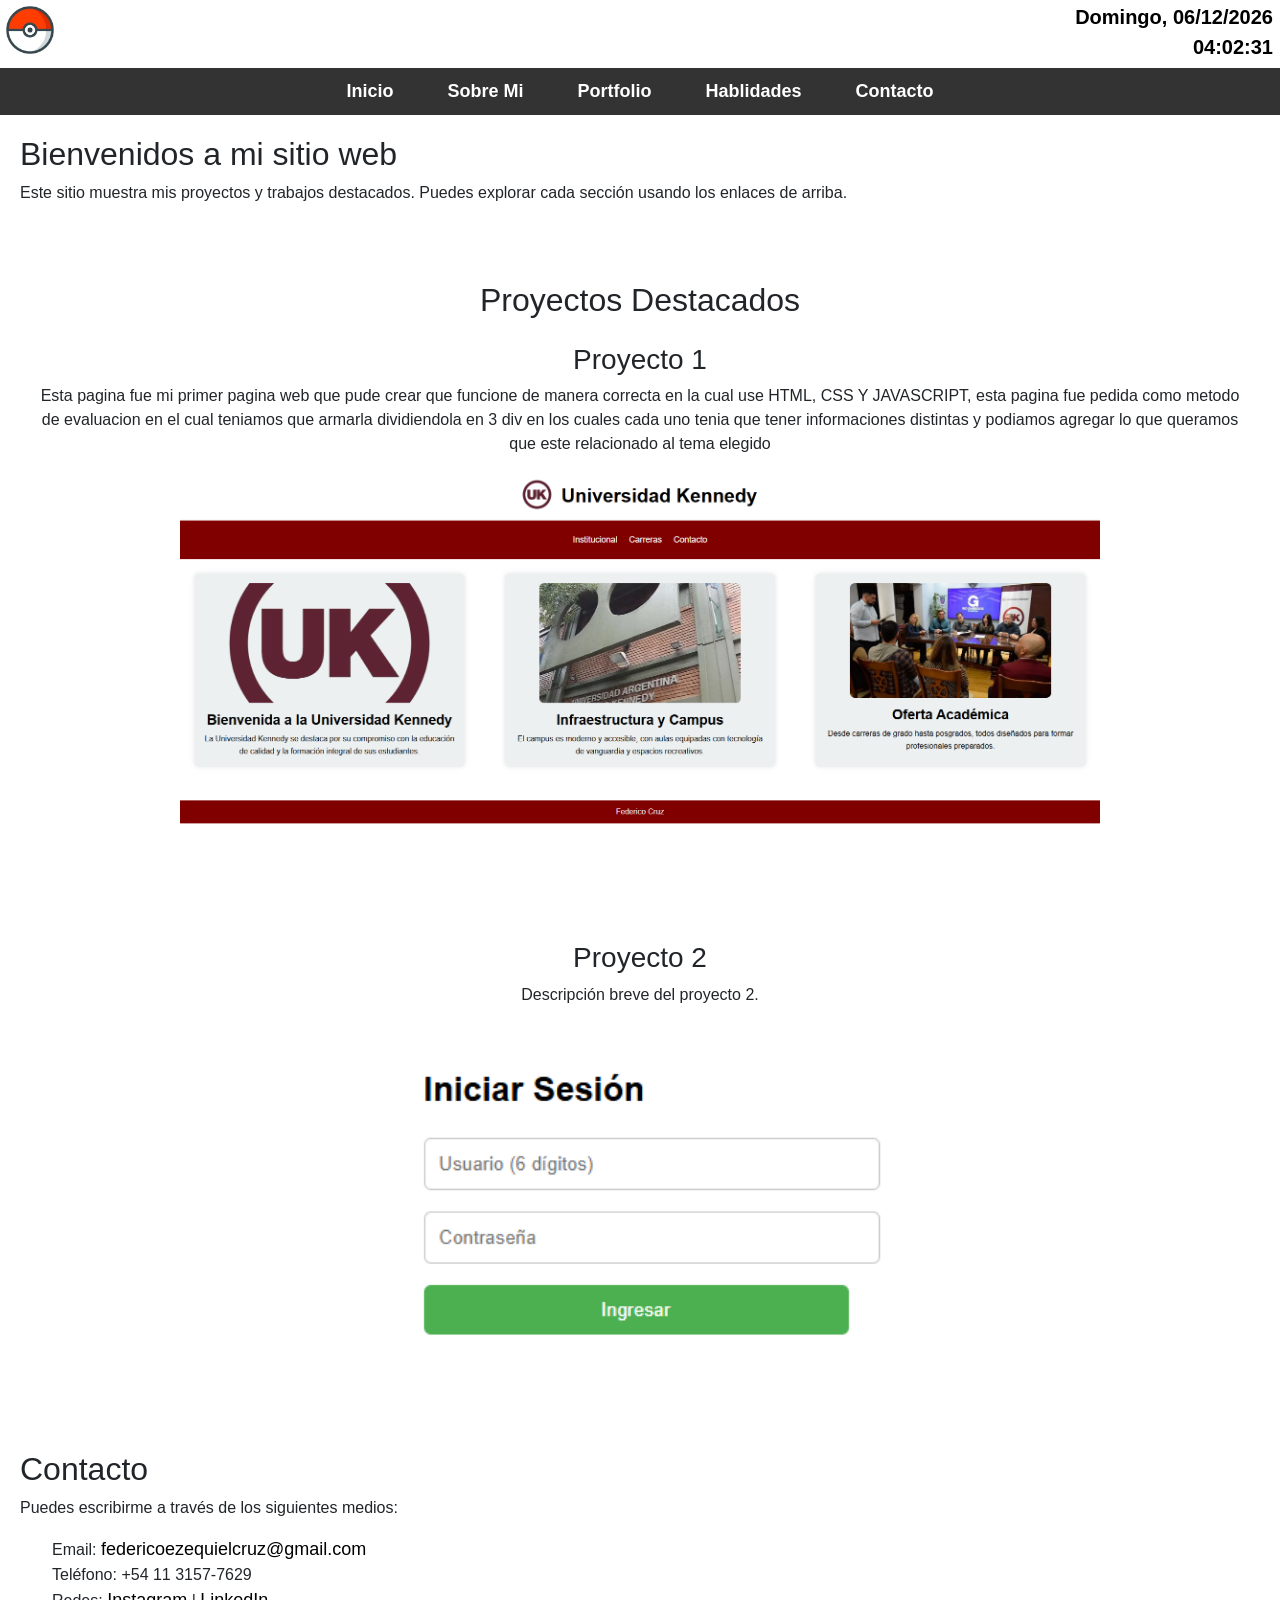
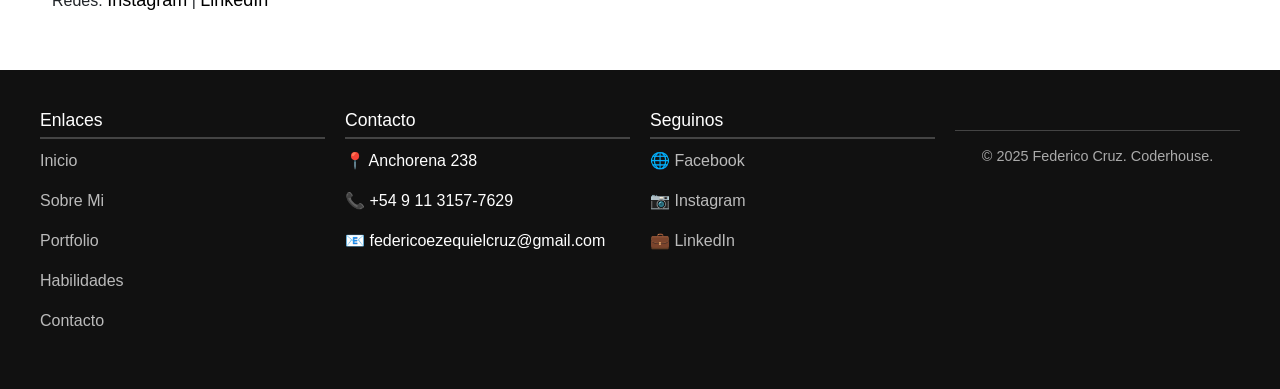
==== index.html @ db4c7845 "Update index.html" ====
<!DOCTYPE html>
<html lang="es">
    <head>
        <meta charset="UTF-8">
        <meta name="viewport" content="width=device-width, initial-scale-1.0">
        <link rel="icon" type="image/png" href="../assets/img/icono pokebola principal.webp">
        <title>Inicio</title>
        <link href="https://cdn.jsdelivr.net/npm/bootstrap@5.3.3/dist/css/bootstrap.min.css" rel="stylesheet">
        <link rel="stylesheet" href="./css/style.css">
    </head>

    <body>
        <header>
            <div class="reloj-container">
                <div id="fecha"></div>
                <div id="hora"></div>
            </div>
            <div class="header-content">
                <img src="./assets/img/icono pokebola principal.webp" alt="pokebola" class="logo-header">
                <h1></h1>
            </div>
            <nav>
                <ul>
                    <li><a href="./index.html">Inicio</a></li>
                    <li><a href="./pages/sobremi.html">Sobre Mi</a></li>
                    <li><a href="./pages/portfolio.html">Portfolio</a></li>
                    <li><a href="./pages/habilidades.html">Hablidades</a></li>
                    <li><a href="./pages/contacto.html">Contacto</a></li>
                </ul>
            </nav>
        </header>

        <main>
            <section>
                <h2>Bienvenidos a mi sitio web</h2>
                <p>Este sitio muestra mis proyectos y trabajos destacados. Puedes explorar cada sección usando los enlaces de arriba.</p>
            </section>

            <section>
                <h2 style="text-align: center;">Proyectos Destacados</h2>
                <div class="proyectos-container">   
                    <article class="proyecto">
                        <h3>Proyecto 1</h3>
                        <p style="text-align: center;">Esta pagina fue mi primer pagina web que pude crear que funcione de manera correcta en la cual use HTML, CSS Y JAVASCRIPT, esta pagina fue pedida como metodo de evaluacion en el cual teniamos que armarla dividiendola en 3 div en los cuales cada uno tenia que tener informaciones distintas y podiamos agregar lo que queramos que este relacionado al tema elegido</p>
                        <img src="/assets/img/proyectoweb1.PNG" alt="Captura del proyecto 1" width="920">
                    </article>
  
                    <article class="proyecto">
                        <h3>Proyecto 2</h3>
                        <p>Descripción breve del proyecto 2.</p>
                        <img src="/assets/img/proyectoweb2.PNG" alt="Captura del proyecto 2" width="500">
                    </article>
                </div>
            </section>

            <section>
                <h2>Contacto</h2>
                <p>Puedes escribirme a través de los siguientes medios:</p>
                <ul>
                    <li>Email: <a href="mailto:federicoezequielcruz@gmail.com">federicoezequielcruz@gmail.com</a></li>
                    <li>Teléfono: +54 11 3157-7629</li>
                    <li>Redes: <a href="#">Instagram</a> | <a href="#">LinkedIn</a></li>
                </ul>
            </section>
        </main>

        <footer class="footer">
            <div class="footer-container">
                <div class="footer-links">
                    <h4>Enlaces</h4>
                    <p><a href="/index.html">Inicio</a></p>
                    <p><a href="/pages/sobremi.html">Sobre Mi</a></p>
                    <p><a href="/pages/portfolio.html">Portfolio</a></p>
                    <p><a href="/pages/habilidades.html">Habilidades</a></p>
                    <p><a href="/pages/contacto.html">Contacto</a></p>
                </div>

                <div class="footer-contact">
                    <h4>Contacto</h4>
                    <p>📍 Anchorena 238</p>
                    <p>📞 +54 9 11 3157-7629</p>
                    <p><a href="https://mail.google.com/mail/?view=cm&fs=1&to=federicoezequielcruz@gmail.com" target="_blank"></a>📧 federicoezequielcruz@gmail.com</p>
                </div>

                <div class="footer-social">
                    <h4>Seguinos</h4>
                    <p><a href="https://facebook.com" target="_blank">🌐 Facebook</a></p>
                    <p><a href="https://instagram.com" target="_blank">📷 Instagram</a></p>
                    <p><a href="https://linkedin.com" target="_blank">💼 LinkedIn</a></p>
                </div>
            

                <div class="footer-bottom">
                    <p>© 2025 Federico Cruz. Coderhouse.</p>
                </div>
            </div>
        </footer>

        <script src="/js/section.js"></script>

    </body>

</html>
---- css/style.css ----
/* ======= TODOS LOS HTML ======= */
*{
    margin: 0;
    padding: 0;}

ul {
    list-style: none;}

li>a{
    text-decoration: none;
    color: black;
    font-size: 18px;} 

a{
    text-decoration: none;
    color: red;}  

body {
  display: flex;
  flex-direction: column;
  font-family: Arial, sans-serif;
  background-color: #ffffff;
  margin: 0;
  padding: 0;}

main {
  flex: 1;}

.footer {
  background-color: #111;
  color: #fff;
  padding: 40px 20px;
  font-family: Arial, sans-serif;}

.footer-container {
  display: grid;
  grid-template-columns: repeat(auto-fit, minmax(200px, 1fr));
  gap: 20px;
  max-width: 1200px;
  margin: auto;}

.footer h4 {
  margin-bottom: 10px;
  font-size: 1.1rem;
  border-bottom: 2px solid #444;
  padding-bottom: 5px;}

.footer a {
  color: #bbb;
  text-decoration: none;}

.footer a:hover {
  color: #fff;}

.footer-bottom {
  text-align: center;
  padding-top: 15px;
  margin-top: 20px;
  border-top: 1px solid #444;
  font-size: 0.9rem;
  color: #aaa;}

.reloj-container {
    position: fixed !important;
    top: 2px !important;
    right: 2px !important;
    text-align: right !important;
    font-family: Arial, sans-serif !important;
    color: rgb(0, 0, 0) !important;
    padding: 0px 5px !important;
    border-radius: 8px !important;
    z-index: 9999 !important;}

#hora {
  font-size: 20px;
  font-weight: bold;}

#fecha {
  font-size: 20px;
  font-weight: bold;}

.container {
  display: flex;
  justify-content: center;
  align-items: center;
  gap: 40px;
  padding: 60px 20px;
  flex-wrap: wrap;}

nav {
  background-color: #333;
  padding: 10px 0;}

nav ul {
    list-style: none;
    margin: 0;
    padding: 0;
    display: flex;
    justify-content: center;
    gap: 30px;}

nav ul li a {
  color: white;
  text-decoration: none;
  font-weight: bold;
  padding: 8px 12px;
  transition: background-color 0.3s ease;
  border-radius: 5px;}

nav ul li a:hover {
  background-color: #555;}

section {
  padding: 20px;
  margin-bottom: 20px;
  background-color: #ffffff;
  border-radius: 10px;}

article {
  margin-bottom: 15px;}

aside {
  flex: 1;
  padding: 20px;
  background-color: #e0e0e0;
  border-radius: 10px;}

.proyectos-container {
  display: flex;
  gap: 20px;
  flex-wrap: wrap; 
  justify-content: center;}

.proyecto {
  padding: 15px;
  border-radius: 10px;
  flex: 1 1 300px;
  text-align: center;}

/* ======= SOBRE MI ======= */
.biografia {
  text-align: center;}

.biografia h1 {
  font-size: 68px;
  font-weight: bold;}

.biografia h3 {
  font-size: 40px;}

.biografia p {
  font-size: 30px;}

/* ======= PORTFOLIO ======= */
.portfolio-cards {
  display: flex;
  flex-wrap: wrap;
  justify-content: center;}

.port-card {
  min-width: 200px;
  padding: 20px;
  background-color: #f0f0f0;
  text-align: center;
  border-radius: 10px;}

.label {
  font-size: 18px;
  margin-bottom: 10px;}

/* ======= TODAS LAS CARDS =======*/
.cards-container {
  display: flex;
  flex-wrap: wrap;
  gap: 20px;
  justify-content: center;
  max-width: 660px;
  margin: 0 auto;}

/* ======= HABILIDADES ======= */
.hab-card {
  flex: 1 1 30%;
  min-width: 200px;
  padding: 20px;
  background-color: #f0f0f0;
  text-align: center;
  border-radius: 10px;}

.cont-card {
  flex: 1 1 30%;
  min-width: 200px;
  padding: 20px;
  background-color: #f0f0f0;
  text-align: center;
  border-radius: 10px;}

.card:hover {
  transform: scale(1.05);
  background-color: #b8b8b8;}

.icon {
  font-size: 50px;
  margin-bottom: 15px;}

.gmail {
  color: #d44638;}

.linkedin {
  color: #0a66c2;}

.card a button {
  background-color: #007bff;
  color: white;
  border: none;
  padding: 10px 15px;
  border-radius: 6px;
  cursor: pointer;
  width: 100%;
  font-size: 16px;}

.card a button:hover {
  background-color: #0056b3;}

a {
  text-decoration: none;}

.logo-img {
  width: 50px;
  height: auto;}

.logo-header {
  width: 60px;
  height: auto;}

/* ======= HABILIDADES ======= */
.skill {
    background-color: #f2f2f2;
    border-radius: 20px;
    overflow: hidden;
    height: 20px;
    margin-top: 8px;}

.skill-bar {
    height: 100%;
    color: rgb(255, 255, 255);
    text-align: right;
    padding-right: 5px;
    font-size: 12px;
    line-height: 20px;}

.skill-bar.html {
    background-color: #e44d26;
    width: 90%;}

.skill-bar.css {
    background-color: #264de4;
    width: 85%;}

.skill-bar.js {
    background-color: #f0db4f;
    width: 70%;}

.skill-bar.git {
    background-color: #000000;
    width: 80%;}

.skill-bar.bootstrap {
    background-color: #7952b3;
    width: 75%;}

.skill-bar.cpp {
    background-color: #1e7fff;
    width: 95%;}

.contactos {
  display: flex;
  justify-content: center;
  align-items: center;
  gap: 20px;
  flex-wrap: wrap;}

.contactos a {
  display: flex;
  flex-direction: column;
  align-items: center;
  justify-content: center;
  width: 80px;
  height: 80px;
  border-radius: 10px;
  text-decoration: none;
  transition: transform 0.3s, background-color 0.3s;
  padding: 10px;}

.contactos a img {
  width: 32px;
  height: 32px;
  margin-bottom: 5px;}

.contactos a:hover {
  transform: scale(1.1);
  background-color: #0d6efd;}

@media (max-width:768px){
nav ul {
  list-style: none;
  display: flex;
  justify-content: center;
  gap: 15px;}}

@media (max-width: 480px) {
    body {
        font-size: 14px;}
    .container {
        padding: 20px 10px;}}
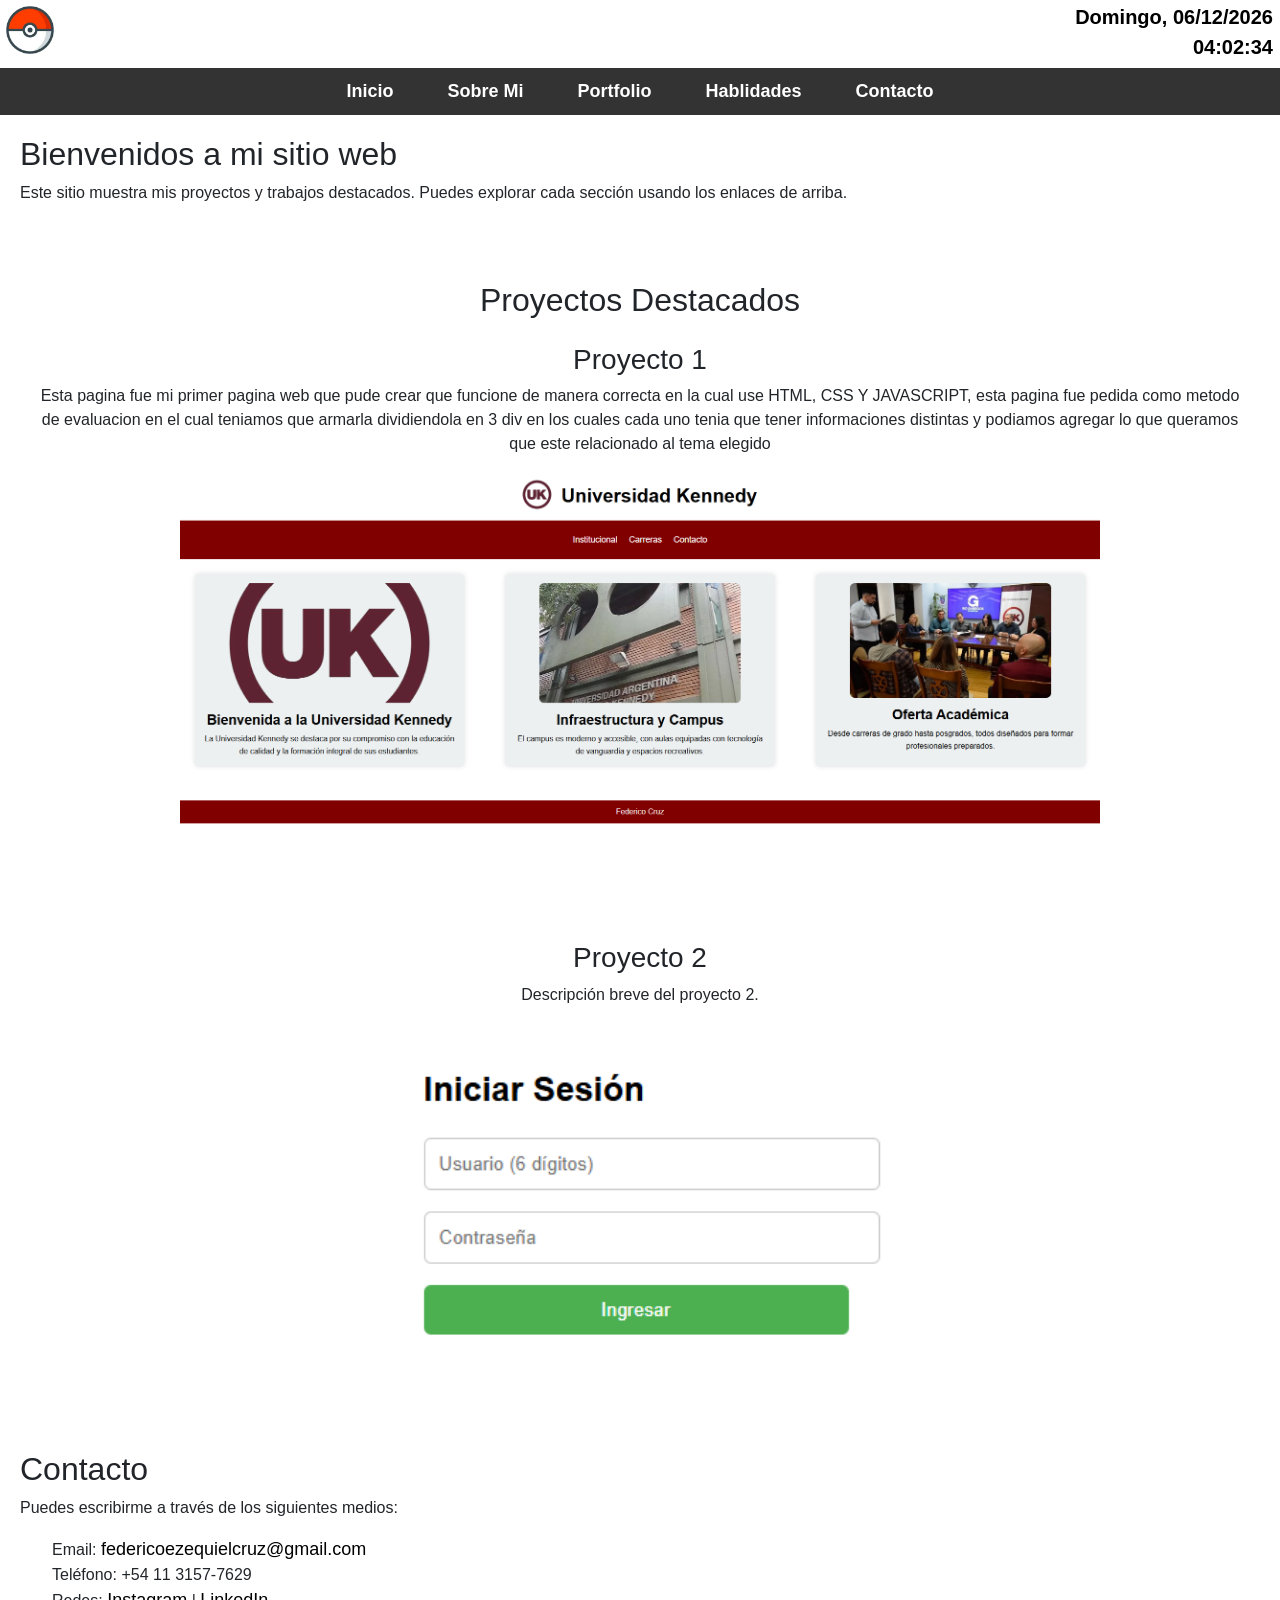
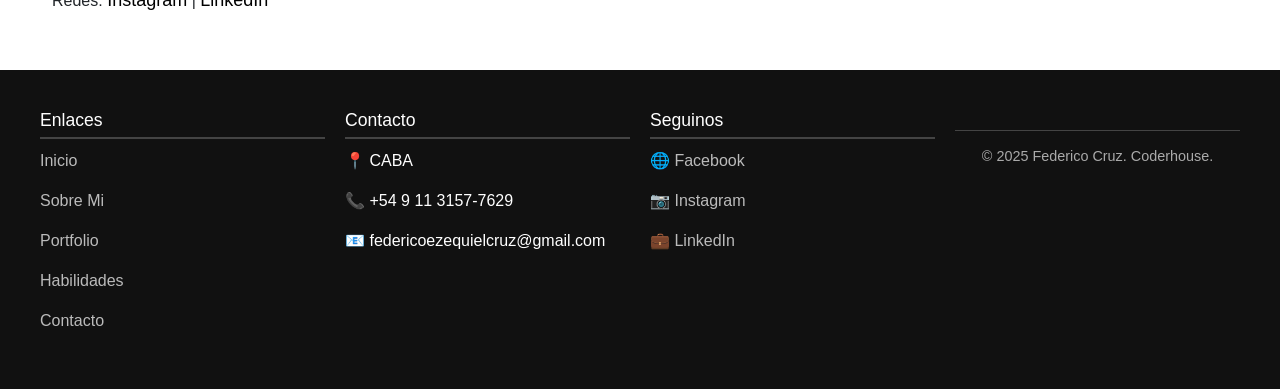
==== commit 2d76a699: "Update index.html" ====
--- a/index.html
+++ b/index.html
@@ -16,7 +16,7 @@
                 <div id="hora"></div>
             </div>
             <div class="header-content">
-                <img src="./assets/img/icono pokebola principal.webp" alt="pokebola" class="logo-header">
+                <img src="../assets/img/icono pokebola principal.webp" alt="pokebola" class="logo-header">
                 <h1></h1>
             </div>
             <nav>
@@ -77,7 +77,7 @@
 
                 <div class="footer-contact">
                     <h4>Contacto</h4>
-                    <p>📍 Anchorena 238</p>
+                    <p>📍 CABA</p>
                     <p>📞 +54 9 11 3157-7629</p>
                     <p><a href="https://mail.google.com/mail/?view=cm&fs=1&to=federicoezequielcruz@gmail.com" target="_blank"></a>📧 federicoezequielcruz@gmail.com</p>
                 </div>
@@ -101,3 +101,4 @@
     </body>
 
 </html>
+
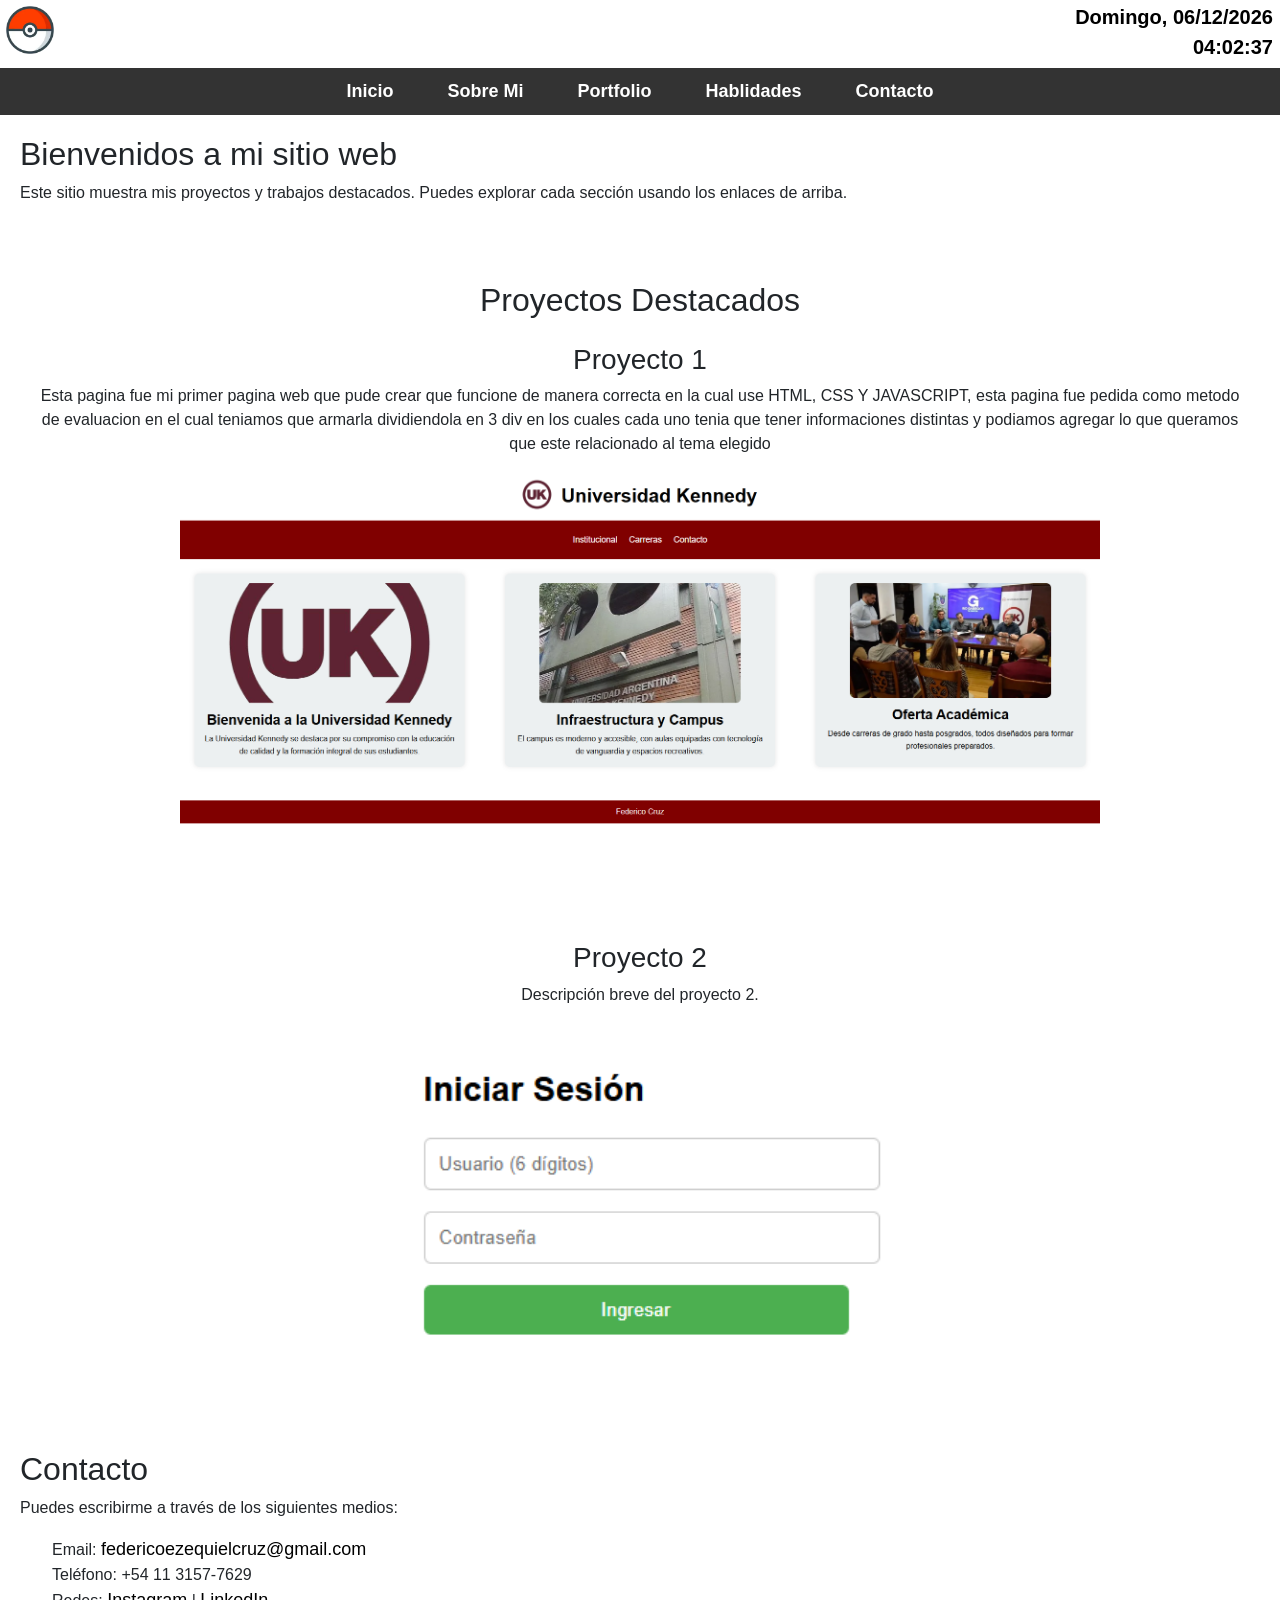
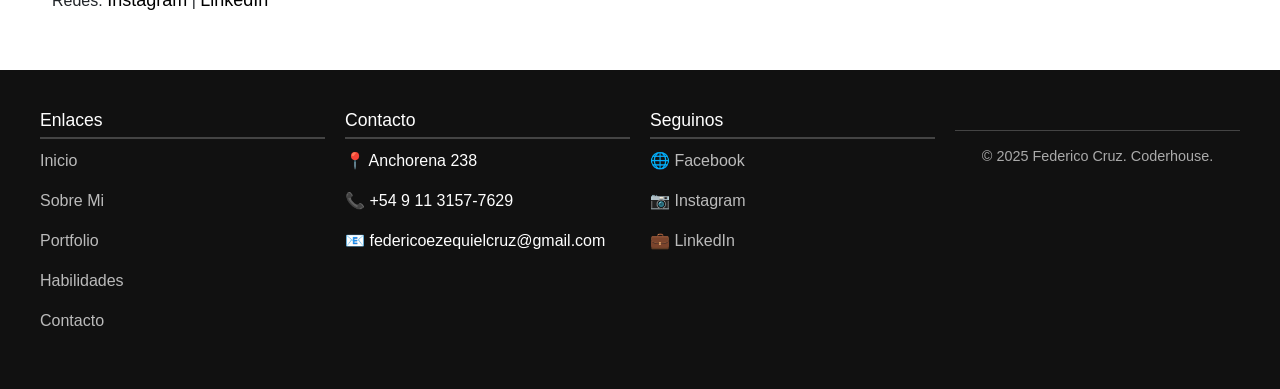
==== commit ca61e287: "Add files via upload" ====
--- a/index.html
+++ b/index.html
@@ -3,7 +3,7 @@
     <head>
         <meta charset="UTF-8">
         <meta name="viewport" content="width=device-width, initial-scale-1.0">
-        <link rel="icon" type="image/png" href="../assets/img/icono pokebola principal.webp">
+        <link rel="icon" type="image/png" href="./assets/img/icono pokebola principal.webp">
         <title>Inicio</title>
         <link href="https://cdn.jsdelivr.net/npm/bootstrap@5.3.3/dist/css/bootstrap.min.css" rel="stylesheet">
         <link rel="stylesheet" href="./css/style.css">
@@ -16,7 +16,7 @@
                 <div id="hora"></div>
             </div>
             <div class="header-content">
-                <img src="../assets/img/icono pokebola principal.webp" alt="pokebola" class="logo-header">
+                <img src="./assets/img/icono pokebola principal.webp" alt="pokebola" class="logo-header">
                 <h1></h1>
             </div>
             <nav>
@@ -42,13 +42,13 @@
                     <article class="proyecto">
                         <h3>Proyecto 1</h3>
                         <p style="text-align: center;">Esta pagina fue mi primer pagina web que pude crear que funcione de manera correcta en la cual use HTML, CSS Y JAVASCRIPT, esta pagina fue pedida como metodo de evaluacion en el cual teniamos que armarla dividiendola en 3 div en los cuales cada uno tenia que tener informaciones distintas y podiamos agregar lo que queramos que este relacionado al tema elegido</p>
-                        <img src="/assets/img/proyectoweb1.PNG" alt="Captura del proyecto 1" width="920">
+                        <img src="./assets/img/proyectoweb1.PNG" alt="Captura del proyecto 1" width="920">
                     </article>
   
                     <article class="proyecto">
                         <h3>Proyecto 2</h3>
                         <p>Descripción breve del proyecto 2.</p>
-                        <img src="/assets/img/proyectoweb2.PNG" alt="Captura del proyecto 2" width="500">
+                        <img src="./assets/img/proyectoweb2.PNG" alt="Captura del proyecto 2" width="500">
                     </article>
                 </div>
             </section>
@@ -77,7 +77,7 @@
 
                 <div class="footer-contact">
                     <h4>Contacto</h4>
-                    <p>📍 CABA</p>
+                    <p>📍 Anchorena 238</p>
                     <p>📞 +54 9 11 3157-7629</p>
                     <p><a href="https://mail.google.com/mail/?view=cm&fs=1&to=federicoezequielcruz@gmail.com" target="_blank"></a>📧 federicoezequielcruz@gmail.com</p>
                 </div>
@@ -99,6 +99,4 @@
         <script src="/js/section.js"></script>
 
     </body>
-
-</html>
-
+</html>
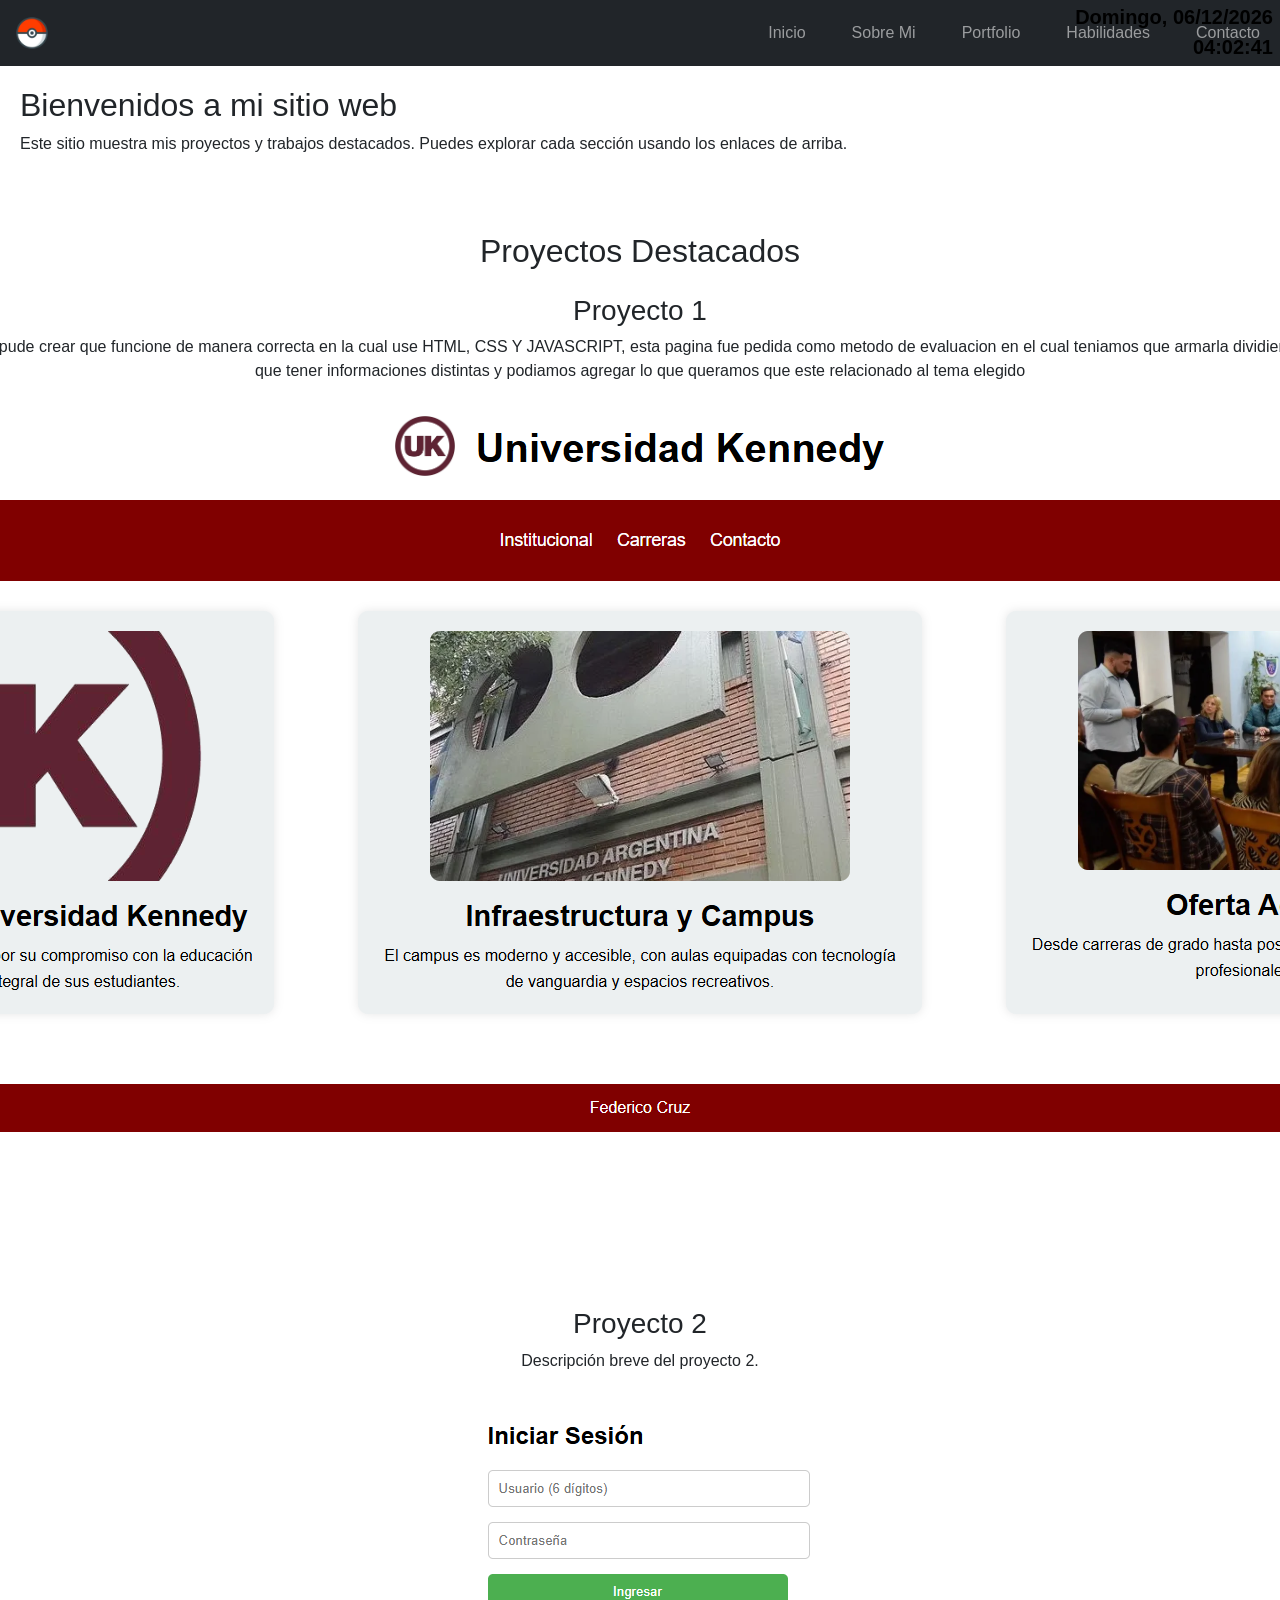
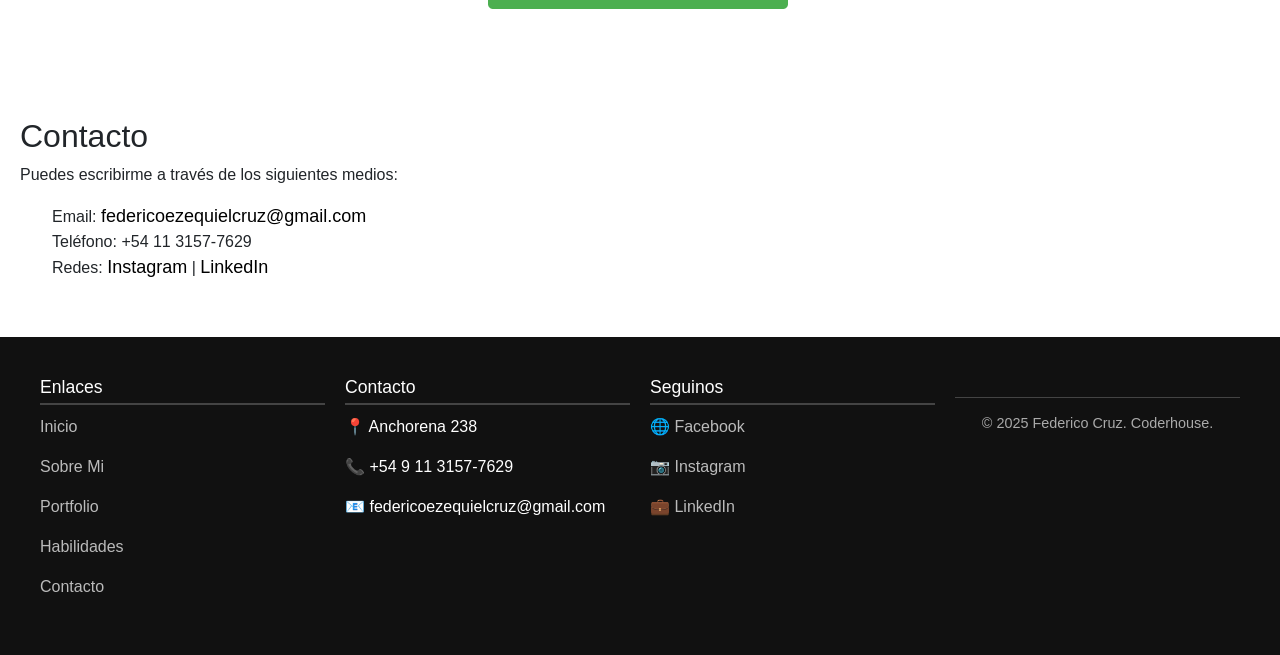
==== commit da22e4e7: "Add files via upload" ====
--- a/index.html
+++ b/index.html
@@ -2,7 +2,7 @@
 <html lang="es">
     <head>
         <meta charset="UTF-8">
-        <meta name="viewport" content="width=device-width, initial-scale-1.0">
+        <meta name="viewport" content="width=device-width, initial-scale=1.0">
         <link rel="icon" type="image/png" href="./assets/img/icono pokebola principal.webp">
         <title>Inicio</title>
         <link href="https://cdn.jsdelivr.net/npm/bootstrap@5.3.3/dist/css/bootstrap.min.css" rel="stylesheet">
@@ -15,21 +15,32 @@
                 <div id="fecha"></div>
                 <div id="hora"></div>
             </div>
-            <div class="header-content">
-                <img src="./assets/img/icono pokebola principal.webp" alt="pokebola" class="logo-header">
-                <h1></h1>
-            </div>
-            <nav>
-                <ul>
-                    <li><a href="./index.html">Inicio</a></li>
-                    <li><a href="./pages/sobremi.html">Sobre Mi</a></li>
-                    <li><a href="./pages/portfolio.html">Portfolio</a></li>
-                    <li><a href="./pages/habilidades.html">Hablidades</a></li>
-                    <li><a href="./pages/contacto.html">Contacto</a></li>
-                </ul>
-            </nav>
         </header>
 
+        <nav class="navbar navbar-expand-lg navbar-dark bg-dark">
+            <div class="container-fluid">
+                <a class="navbar-brand" href="./index.html">
+                    <img src="./assets/img/icono pokebola principal.webp" alt="pokebola" width="40">
+                </a>
+
+                <button class="navbar-toggler" type="button" data-bs-toggle="collapse" 
+                    data-bs-target="#navbarNav" aria-controls="navbarNav" 
+                    aria-expanded="false" aria-label="Toggle navigation">
+                    <span class="navbar-toggler-icon"></span>
+                </button>
+
+                <div class="collapse navbar-collapse" id="navbarNav">
+                    <ul class="navbar-nav ms-auto">
+                        <li class="nav-item"><a class="nav-link" href="./index.html">Inicio</a></li>
+                        <li class="nav-item"><a class="nav-link" href="./pages/sobremi.html">Sobre Mi</a></li>
+                        <li class="nav-item"><a class="nav-link" href="./pages/portfolio.html">Portfolio</a></li>
+                        <li class="nav-item"><a class="nav-link" href="./pages/habilidades.html">Habilidades</a></li>
+                        <li class="nav-item"><a class="nav-link" href="./pages/contacto.html">Contacto</a></li>
+                    </ul>
+                </div>
+            </div>
+        </nav>
+        
         <main>
             <section>
                 <h2>Bienvenidos a mi sitio web</h2>
@@ -42,13 +53,13 @@
                     <article class="proyecto">
                         <h3>Proyecto 1</h3>
                         <p style="text-align: center;">Esta pagina fue mi primer pagina web que pude crear que funcione de manera correcta en la cual use HTML, CSS Y JAVASCRIPT, esta pagina fue pedida como metodo de evaluacion en el cual teniamos que armarla dividiendola en 3 div en los cuales cada uno tenia que tener informaciones distintas y podiamos agregar lo que queramos que este relacionado al tema elegido</p>
-                        <img src="./assets/img/proyectoweb1.PNG" alt="Captura del proyecto 1" width="920">
+                        <img src="./assets/img/proyectoweb1.PNG" alt="Captura del proyecto 1">
                     </article>
   
                     <article class="proyecto">
                         <h3>Proyecto 2</h3>
                         <p>Descripción breve del proyecto 2.</p>
-                        <img src="./assets/img/proyectoweb2.PNG" alt="Captura del proyecto 2" width="500">
+                        <img src="./assets/img/proyectoweb2.PNG" alt="Captura del proyecto 2">
                     </article>
                 </div>
             </section>
@@ -68,11 +79,11 @@
             <div class="footer-container">
                 <div class="footer-links">
                     <h4>Enlaces</h4>
-                    <p><a href="/index.html">Inicio</a></p>
-                    <p><a href="/pages/sobremi.html">Sobre Mi</a></p>
-                    <p><a href="/pages/portfolio.html">Portfolio</a></p>
-                    <p><a href="/pages/habilidades.html">Habilidades</a></p>
-                    <p><a href="/pages/contacto.html">Contacto</a></p>
+                    <p><a href="./index.html">Inicio</a></p>
+                    <p><a href="./pages/sobremi.html">Sobre Mi</a></p>
+                    <p><a href="./pages/portfolio.html">Portfolio</a></p>
+                    <p><a href="./pages/habilidades.html">Habilidades</a></p>
+                    <p><a href="./pages/contacto.html">Contacto</a></p>
                 </div>
 
                 <div class="footer-contact">
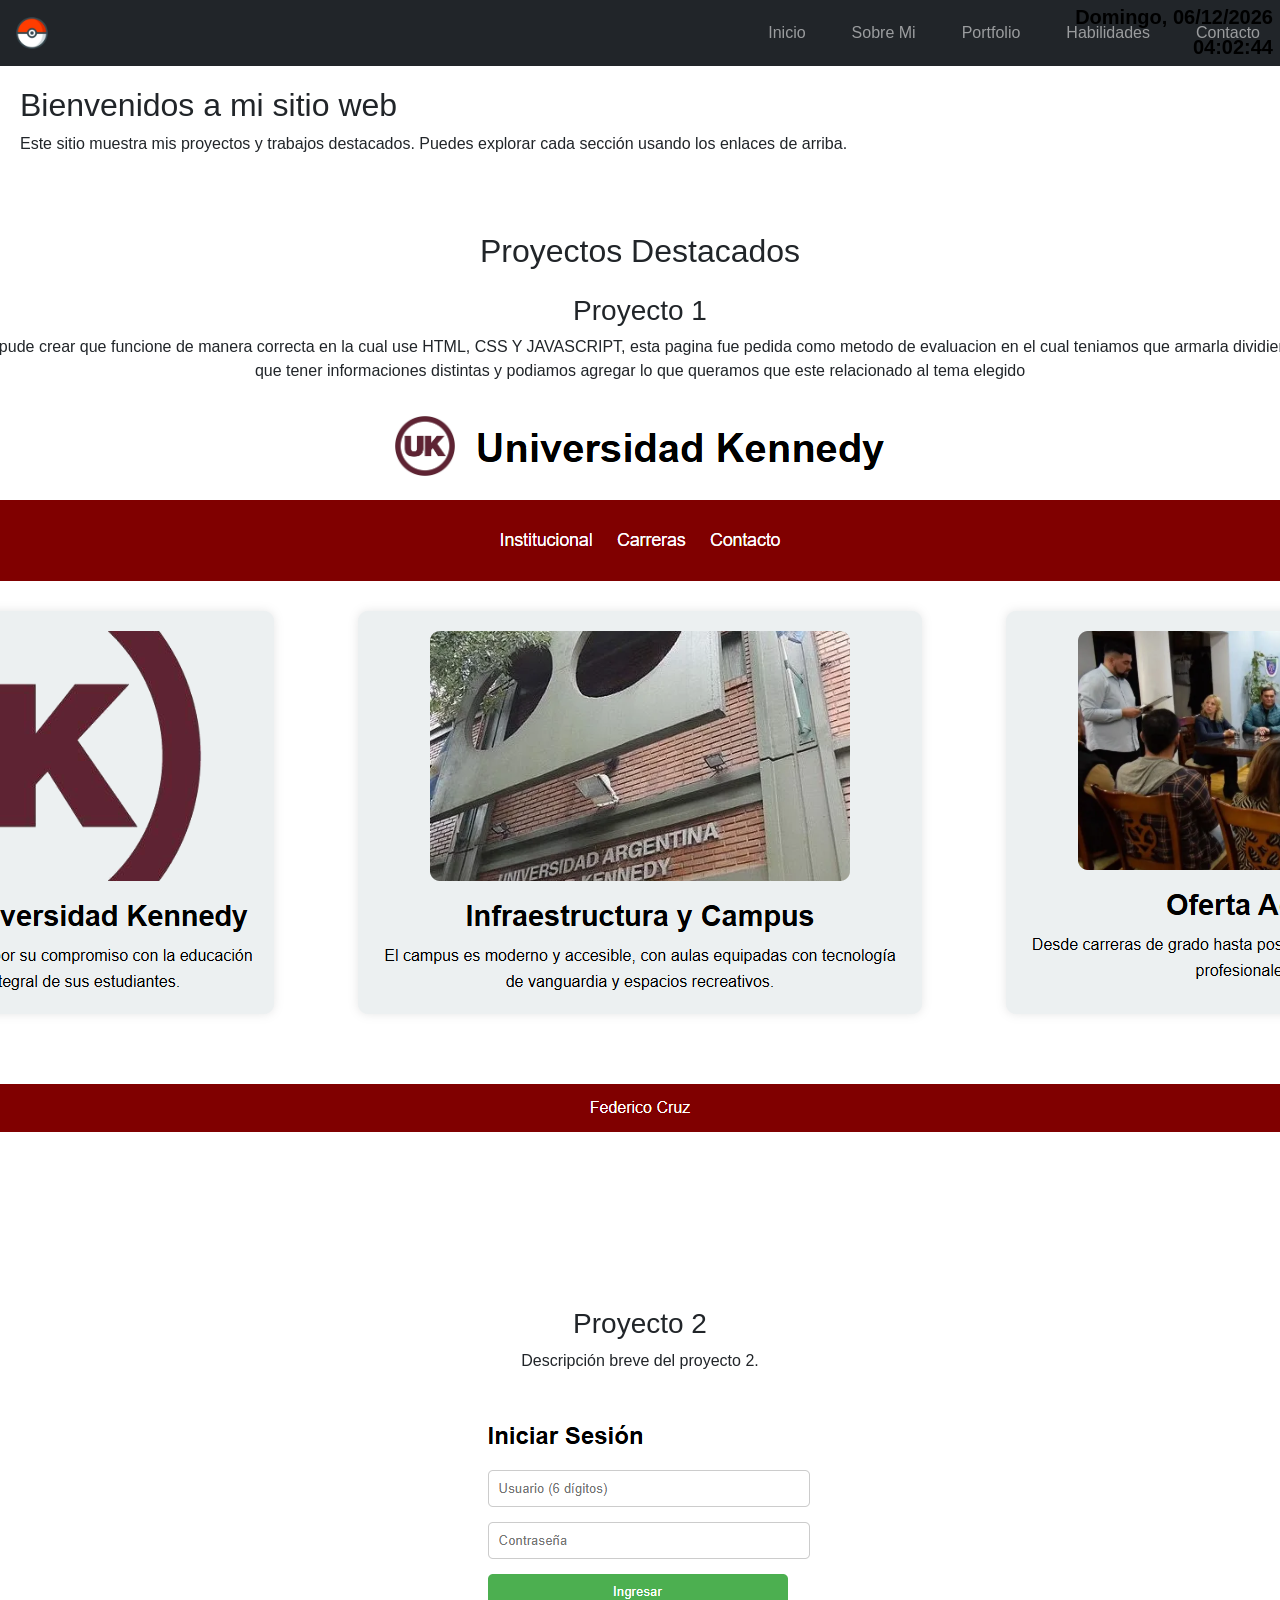
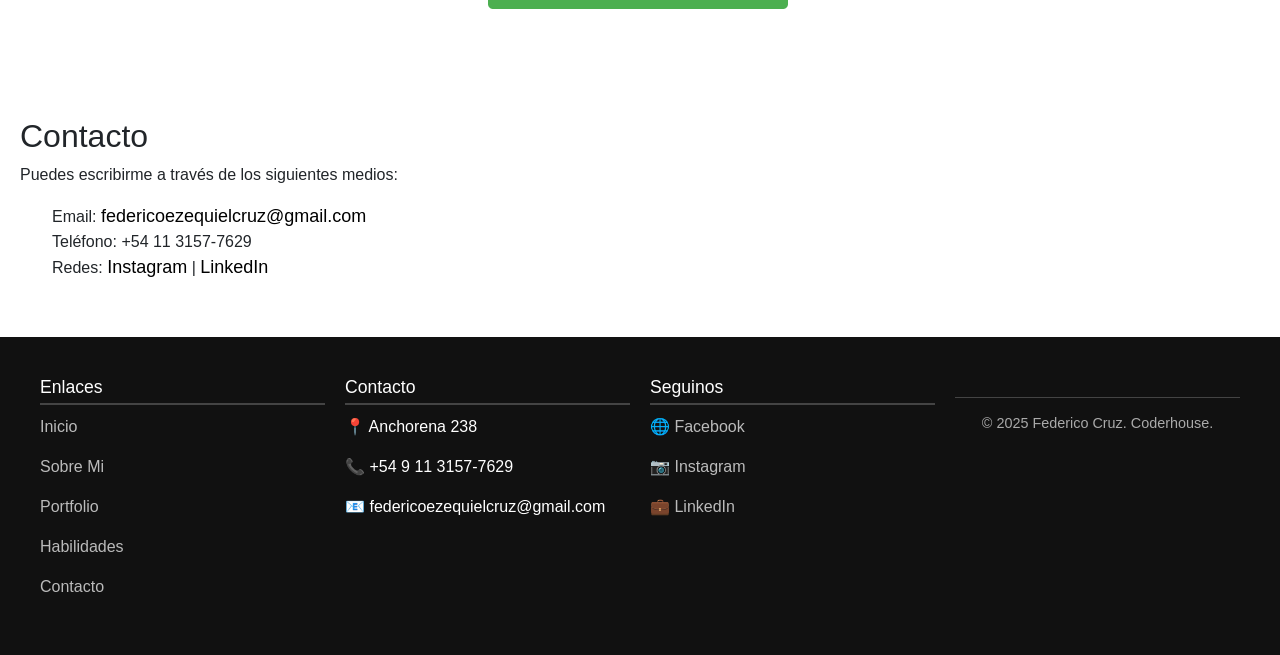
==== commit 25fd355b: "Add files via upload" ====
--- a/index.html
+++ b/index.html
@@ -40,7 +40,7 @@
                 </div>
             </div>
         </nav>
-        
+
         <main>
             <section>
                 <h2>Bienvenidos a mi sitio web</h2>
@@ -107,7 +107,8 @@
             </div>
         </footer>
 
-        <script src="/js/section.js"></script>
+        <script src="./js/section.js"></script>
+        <script src="https://cdn.jsdelivr.net/npm/bootstrap@5.3.3/dist/js/bootstrap.bundle.min.js"></script>
 
     </body>
 </html>
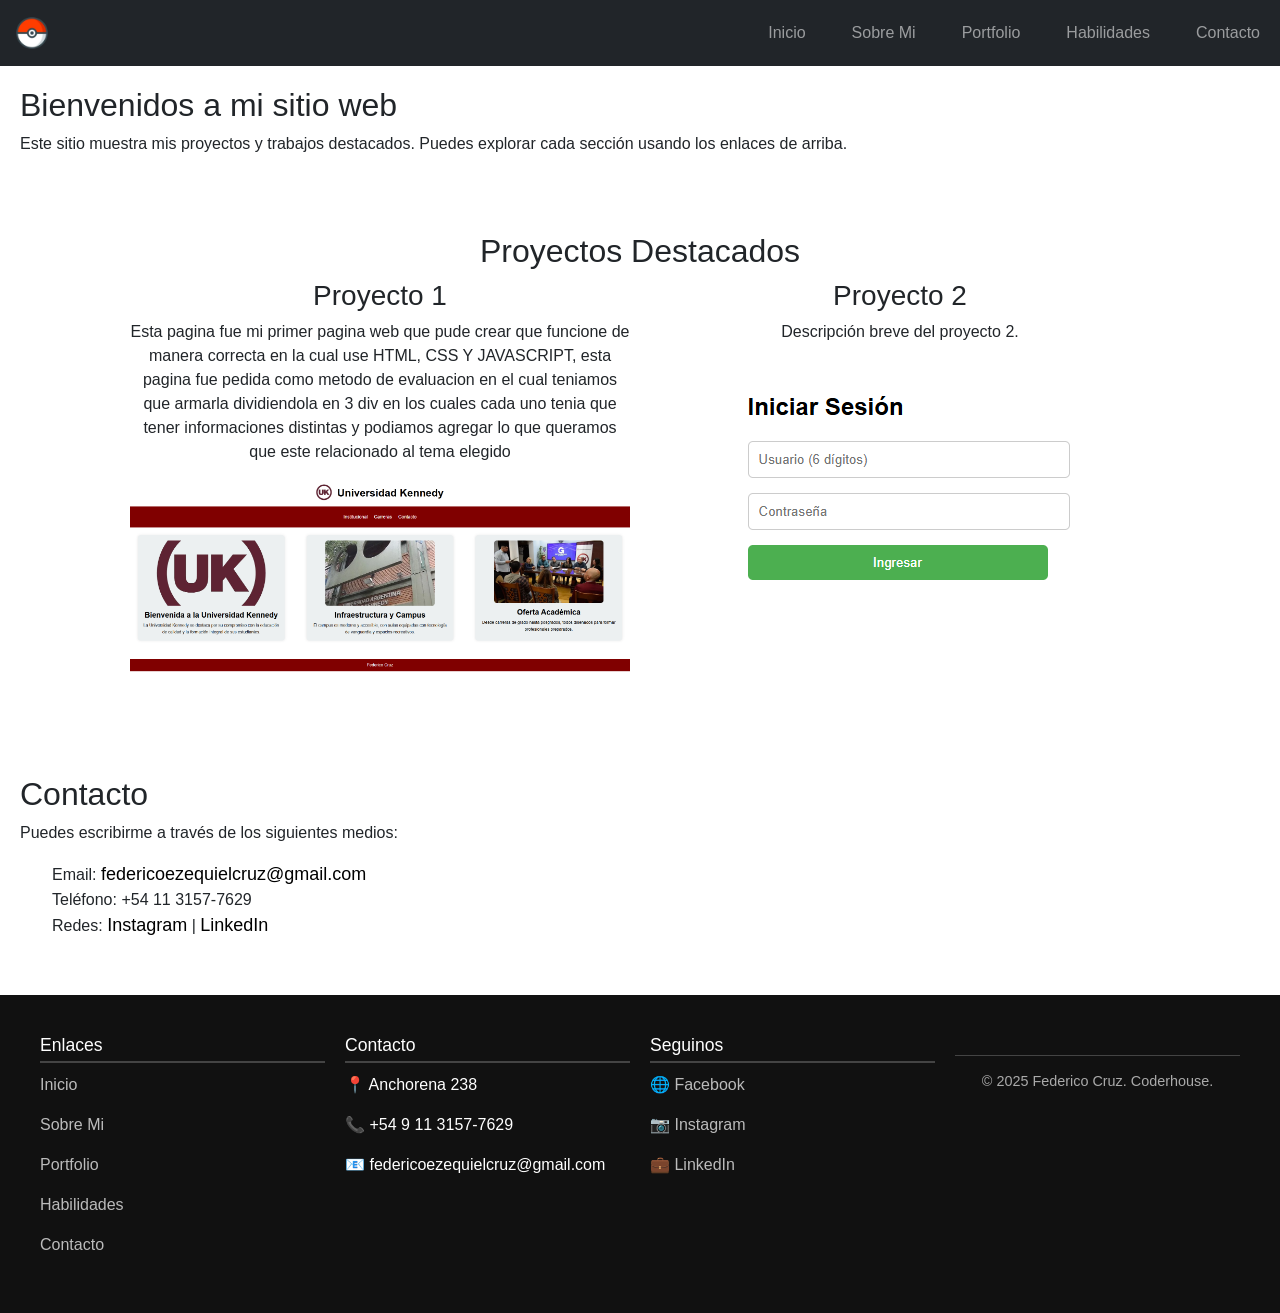
==== commit 348d3f03: "Add files via upload" ====
--- a/index.html
+++ b/index.html
@@ -11,10 +11,7 @@
 
     <body>
         <header>
-            <div class="reloj-container">
-                <div id="fecha"></div>
-                <div id="hora"></div>
-            </div>
+            
         </header>
 
         <nav class="navbar navbar-expand-lg navbar-dark bg-dark">
--- a/css/style.css
+++ b/css/style.css
@@ -132,10 +132,16 @@
   justify-content: center;}
 
 .proyecto {
-  padding: 15px;
-  border-radius: 10px;
-  flex: 1 1 300px;
-  text-align: center;}
+  flex: 1 1 45%;
+  text-align: center;
+  max-width: 500px;}
+
+.proyecto img {
+  max-width: 100%;
+  height: auto;
+  display: block;
+  margin: 0 auto;
+}
 
 /* ======= SOBRE MI ======= */
 .biografia {
@@ -228,49 +234,49 @@
   width: 50px;
   height: auto;}
 
-.logo-header {
+  .logo-header {
   width: 60px;
   height: auto;}
 
-/* ======= HABILIDADES ======= */
-.skill {
-    background-color: #f2f2f2;
-    border-radius: 20px;
-    overflow: hidden;
-    height: 20px;
-    margin-top: 8px;}
-
-.skill-bar {
-    height: 100%;
-    color: rgb(255, 255, 255);
-    text-align: right;
-    padding-right: 5px;
-    font-size: 12px;
-    line-height: 20px;}
-
-.skill-bar.html {
-    background-color: #e44d26;
-    width: 90%;}
-
-.skill-bar.css {
-    background-color: #264de4;
-    width: 85%;}
-
-.skill-bar.js {
-    background-color: #f0db4f;
-    width: 70%;}
-
-.skill-bar.git {
-    background-color: #000000;
-    width: 80%;}
-
-.skill-bar.bootstrap {
-    background-color: #7952b3;
-    width: 75%;}
-
-.skill-bar.cpp {
-    background-color: #1e7fff;
-    width: 95%;}
+  /* ======= HABILIDADES ======= */
+  .skill {
+  background-color: #f2f2f2;
+  border-radius: 20px;
+  overflow: hidden;
+  height: 20px;
+  margin-top: 8px;}
+
+  .skill-bar {
+  height: 100%;
+  color: rgb(255, 255, 255);
+  text-align: right;
+  padding-right: 5px;
+  font-size: 12px;
+  line-height: 20px;}
+
+  .skill-bar.html {
+  background-color: #e44d26;
+  width: 90%;}
+
+  .skill-bar.css {
+  background-color: #264de4;
+  width: 85%;}
+
+  .skill-bar.js {
+  background-color: #f0db4f;
+  width: 70%;}
+
+  .skill-bar.git {
+  background-color: #000000;
+  width: 80%;}
+
+  .skill-bar.bootstrap {
+  background-color: #7952b3;
+  width: 75%;}
+
+  .skill-bar.cpp {
+  background-color: #1e7fff;
+  width: 95%;}
 
 .contactos {
   display: flex;
@@ -300,15 +306,35 @@
   transform: scale(1.1);
   background-color: #0d6efd;}
 
+
+
 @media (max-width:768px){
-nav ul {
-  list-style: none;
-  display: flex;
-  justify-content: center;
-  gap: 15px;}}
+  nav ul {
+    list-style: none;
+    display: flex;
+    justify-content: center;
+    gap: 15px;}
+  
+  .proyectos-container{
+    flex-direction: column;
+    align-items: center;}
+  
+  .proyecto {
+    flex: 1 1 100%;
+    max-width: 100%;}}
+  
+  .proyecto img{
+    max-width: 100%;
+    height: auto;
+    display: block;
+    margin: 0 auto;}
 
 @media (max-width: 480px) {
-    body {
-        font-size: 14px;}
-    .container {
-        padding: 20px 10px;}}+  body {
+    font-size: 14px;}
+
+  .container {
+    padding: 20px 10px;}
+  
+  .proyecto img{
+    border-radius: 5px;}}
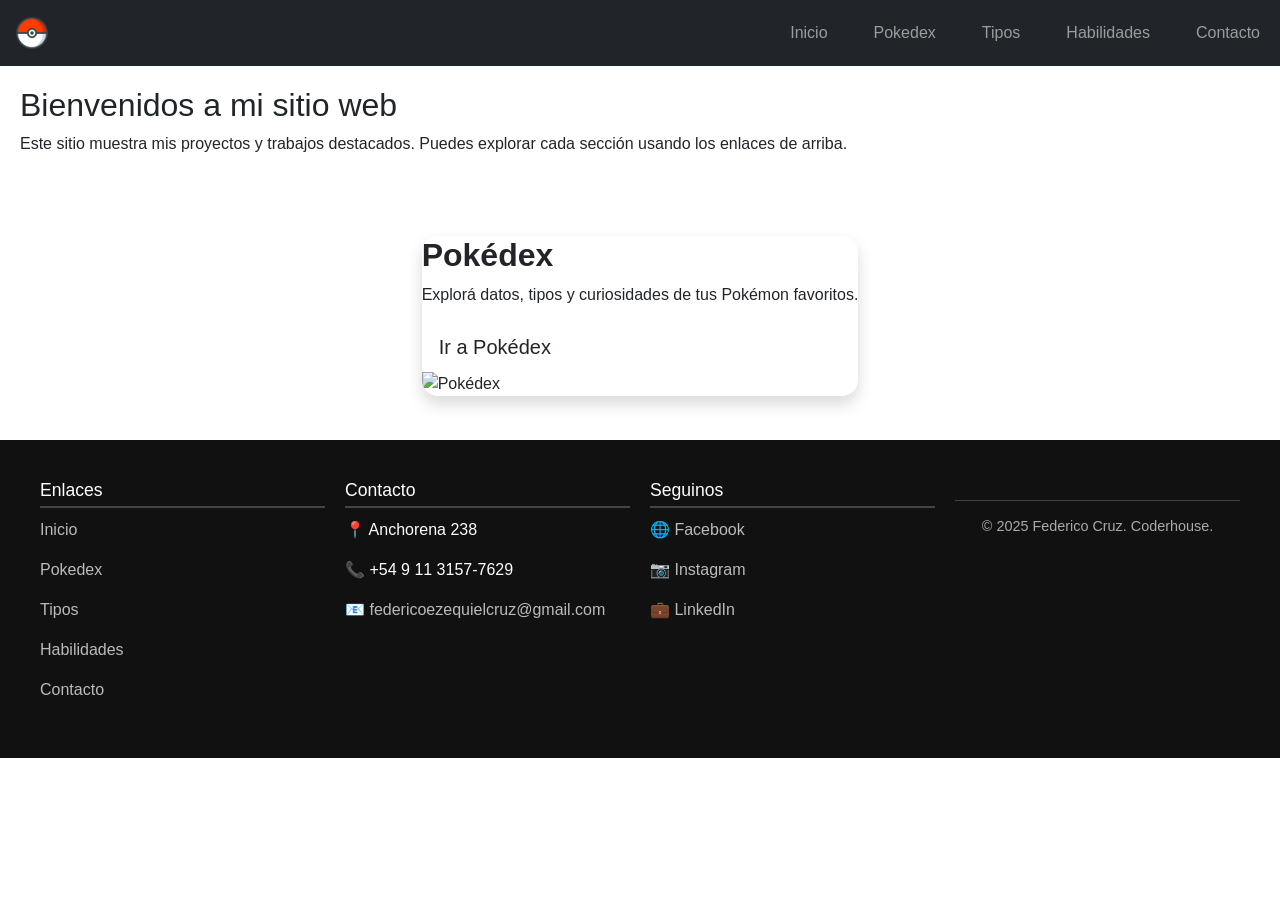
==== commit 01119a93: "Add files via upload" ====
--- a/index.html
+++ b/index.html
@@ -4,15 +4,13 @@
         <meta charset="UTF-8">
         <meta name="viewport" content="width=device-width, initial-scale=1.0">
         <link rel="icon" type="image/png" href="./assets/img/icono pokebola principal.webp">
-        <title>Inicio</title>
+        <title>PokeTienda</title>
         <link href="https://cdn.jsdelivr.net/npm/bootstrap@5.3.3/dist/css/bootstrap.min.css" rel="stylesheet">
         <link rel="stylesheet" href="./css/style.css">
     </head>
 
     <body>
-        <header>
-            
-        </header>
+        <header></header>
 
         <nav class="navbar navbar-expand-lg navbar-dark bg-dark">
             <div class="container-fluid">
@@ -29,8 +27,8 @@
                 <div class="collapse navbar-collapse" id="navbarNav">
                     <ul class="navbar-nav ms-auto">
                         <li class="nav-item"><a class="nav-link" href="./index.html">Inicio</a></li>
-                        <li class="nav-item"><a class="nav-link" href="./pages/sobremi.html">Sobre Mi</a></li>
-                        <li class="nav-item"><a class="nav-link" href="./pages/portfolio.html">Portfolio</a></li>
+                        <li class="nav-item"><a class="nav-link" href="./pages/pokedex.html">Pokedex</a></li>
+                        <li class="nav-item"><a class="nav-link" href="./pages/tipos.html">Tipos</a></li>
                         <li class="nav-item"><a class="nav-link" href="./pages/habilidades.html">Habilidades</a></li>
                         <li class="nav-item"><a class="nav-link" href="./pages/contacto.html">Contacto</a></li>
                     </ul>
@@ -44,31 +42,85 @@
                 <p>Este sitio muestra mis proyectos y trabajos destacados. Puedes explorar cada sección usando los enlaces de arriba.</p>
             </section>
 
-            <section>
-                <h2 style="text-align: center;">Proyectos Destacados</h2>
-                <div class="proyectos-container">   
-                    <article class="proyecto">
-                        <h3>Proyecto 1</h3>
-                        <p style="text-align: center;">Esta pagina fue mi primer pagina web que pude crear que funcione de manera correcta en la cual use HTML, CSS Y JAVASCRIPT, esta pagina fue pedida como metodo de evaluacion en el cual teniamos que armarla dividiendola en 3 div en los cuales cada uno tenia que tener informaciones distintas y podiamos agregar lo que queramos que este relacionado al tema elegido</p>
-                        <img src="./assets/img/proyectoweb1.PNG" alt="Captura del proyecto 1">
-                    </article>
-  
-                    <article class="proyecto">
-                        <h3>Proyecto 2</h3>
-                        <p>Descripción breve del proyecto 2.</p>
-                        <img src="./assets/img/proyectoweb2.PNG" alt="Captura del proyecto 2">
-                    </article>
+            <section class="container py-4">
+                <div id="heroCarousel" class="carousel slide carousel-fade" data-bs-ride="carousel" data-bs-interval="3500">
+                    <!-- Indicadores -->
+                    <div class="carousel-indicators">
+                        <button type="button" data-bs-target="#heroCarousel" data-bs-slide-to="0" class="active" aria-current="true" aria-label="Pokédex"></button>
+                        <button type="button" data-bs-target="#heroCarousel" data-bs-slide-to="1" aria-label="Equipo"></button>
+                        <button type="button" data-bs-target="#heroCarousel" data-bs-slide-to="2" aria-label="Tipos"></button>
+                        <button type="button" data-bs-target="#heroCarousel" data-bs-slide-to="3" aria-label="Regiones"></button>
+                    </div>
+
+                    <div class="carousel-inner rounded-4 overflow-hidden shadow">
+                        <!-- Slide 1: Pokédex -->
+                        <div class="carousel-item active">
+                            <div class="hero-slide">
+                                <div class="hero-wrap">
+                                    <!-- Texto -->
+                                    <div class="hero-text">
+                                        <h2 class="fw-bold">Pokédex</h2>
+                                        <p>Explorá datos, tipos y curiosidades de tus Pokémon favoritos.</p>
+                                        <a class="btn btn-pokeball btn-lg" href="./pages/pokedex.html">Ir a Pokédex</a>
+                                    </div>
+                                    <!-- Imagen -->
+                                    <img src="./assets/img/pokedex.png" alt="Pokédex" class="hero-img" loading="lazy" width="800" height="800">
+                                </div>
+                            </div>
+                        </div>
+
+                        <!-- Slide 2: Equipo -->
+                        <div class="carousel-item">
+                            <picture>
+                                <source srcset="./assets/img/hero-equipo-mobile.webp" media="(max-width: 576px)" type="image/webp">
+                                <img src="./assets/img/hero-equipo.webp" class="d-block mx-auto img-fluid carousel-img" alt="Hero Equipo Pokémon" loading="lazy" width="1440" height="540">
+                            </picture>
+                            <div class="carousel-caption text-start">
+                                <h2 class="fw-bold">Team Builder</h2>
+                                <p>Armá tu equipo de 6 y analizá coberturas por tipo.</p>
+                                <a class="btn btn-pokeball btn-lg" href="./pages/equipo.html">Armar Equipo</a>
+                            </div>
+                        </div>
+
+                        <!-- Slide 3: Tipos -->
+                        <div class="carousel-item">
+                            <div class="hero-slide">
+                                <div class="hero-wrap">
+                                    <!-- Texto -->
+                                    <div class="hero-text">
+                                        <h2 class="fw-bold">Pokédex</h2>
+                                        <p>Explorá datos, tipos y curiosidades de tus Pokémon favoritos.</p>
+                                        <a class="btn btn-pokeball btn-lg" href="./pages/portfolio.html">Ir a Pokédex</a>
+                                    </div>
+                                    <!-- Imagen -->
+                                    <img src="./assets/img/tipos.png" alt="Pokédex" class="hero-img" loading="lazy" width="800" height="800">
+                                </div>
+                            </div>
+                        </div>
+                        
+                        <!-- Slide 4: Regiones -->
+                        <div class="carousel-item">
+                            <picture>
+                                <source srcset="./assets/img/hero-regiones-mobile.webp" media="(max-width: 576px)" type="image/webp">
+                                <img src="./assets/img/hero-regiones.webp" class="d-block mx-auto img-fluid carousel-img" alt="Hero Regiones Pokémon" loading="lazy" width="1440" height="540">
+                            </picture>
+
+                            <div class="carousel-caption text-start">
+                                <h2 class="fw-bold">Regiones</h2>
+                                <p>De Kanto a Paldea: recorrido por generaciones y ambientaciones.</p>
+                                <a class="btn btn-squirtle btn-lg" href="./pages/regiones.html">Ver Regiones</a>
+                            </div>
+                        </div>
+                    </div>
+
+                    <!-- Controles -->
+                    <button class="carousel-control-prev" type="button" data-bs-target="#heroCarousel" data-bs-slide="prev" aria-label="Anterior">
+                        <span class="carousel-control-prev-icon" aria-hidden="true"></span>
+                    </button>
+                    <button class="carousel-control-next" type="button" data-bs-target="#heroCarousel" data-bs-slide="next" aria-label="Siguiente">
+                        <span class="carousel-control-next-icon" aria-hidden="true"></span>
+                    </button>
                 </div>
-            </section>
-
-            <section>
-                <h2>Contacto</h2>
-                <p>Puedes escribirme a través de los siguientes medios:</p>
-                <ul>
-                    <li>Email: <a href="mailto:federicoezequielcruz@gmail.com">federicoezequielcruz@gmail.com</a></li>
-                    <li>Teléfono: +54 11 3157-7629</li>
-                    <li>Redes: <a href="#">Instagram</a> | <a href="#">LinkedIn</a></li>
-                </ul>
             </section>
         </main>
 
@@ -77,8 +129,8 @@
                 <div class="footer-links">
                     <h4>Enlaces</h4>
                     <p><a href="./index.html">Inicio</a></p>
-                    <p><a href="./pages/sobremi.html">Sobre Mi</a></p>
-                    <p><a href="./pages/portfolio.html">Portfolio</a></p>
+                    <p><a href="./pages/pokedex.html">Pokedex</a></p>
+                    <p><a href="./pages/tipos.html">Tipos</a></p>
                     <p><a href="./pages/habilidades.html">Habilidades</a></p>
                     <p><a href="./pages/contacto.html">Contacto</a></p>
                 </div>
@@ -87,7 +139,7 @@
                     <h4>Contacto</h4>
                     <p>📍 Anchorena 238</p>
                     <p>📞 +54 9 11 3157-7629</p>
-                    <p><a href="https://mail.google.com/mail/?view=cm&fs=1&to=federicoezequielcruz@gmail.com" target="_blank"></a>📧 federicoezequielcruz@gmail.com</p>
+                    <p><a href="https://mail.google.com/mail/?view=cm&fs=1&to=federicoezequielcruz@gmail.com" target="_blank" rel="noopener">📧 federicoezequielcruz@gmail.com</a></p>
                 </div>
 
                 <div class="footer-social">
--- a/css/style.css
+++ b/css/style.css
@@ -1,340 +1,404 @@
-/* ======= TODOS LOS HTML ======= */
-*{
-    margin: 0;
-    padding: 0;}
-
-ul {
-    list-style: none;}
-
-li>a{
-    text-decoration: none;
-    color: black;
-    font-size: 18px;} 
-
-a{
-    text-decoration: none;
-    color: red;}  
-
-body {
-  display: flex;
-  flex-direction: column;
-  font-family: Arial, sans-serif;
-  background-color: #ffffff;
-  margin: 0;
-  padding: 0;}
-
-main {
-  flex: 1;}
-
-.footer {
-  background-color: #111;
-  color: #fff;
-  padding: 40px 20px;
-  font-family: Arial, sans-serif;}
-
-.footer-container {
-  display: grid;
-  grid-template-columns: repeat(auto-fit, minmax(200px, 1fr));
-  gap: 20px;
-  max-width: 1200px;
-  margin: auto;}
-
-.footer h4 {
-  margin-bottom: 10px;
-  font-size: 1.1rem;
-  border-bottom: 2px solid #444;
-  padding-bottom: 5px;}
-
-.footer a {
-  color: #bbb;
-  text-decoration: none;}
-
-.footer a:hover {
-  color: #fff;}
-
-.footer-bottom {
-  text-align: center;
-  padding-top: 15px;
-  margin-top: 20px;
-  border-top: 1px solid #444;
-  font-size: 0.9rem;
-  color: #aaa;}
-
-.reloj-container {
-    position: fixed !important;
-    top: 2px !important;
-    right: 2px !important;
-    text-align: right !important;
-    font-family: Arial, sans-serif !important;
-    color: rgb(0, 0, 0) !important;
-    padding: 0px 5px !important;
-    border-radius: 8px !important;
-    z-index: 9999 !important;}
-
-#hora {
-  font-size: 20px;
-  font-weight: bold;}
-
-#fecha {
-  font-size: 20px;
-  font-weight: bold;}
-
-.container {
-  display: flex;
-  justify-content: center;
-  align-items: center;
-  gap: 40px;
-  padding: 60px 20px;
-  flex-wrap: wrap;}
-
-nav {
-  background-color: #333;
-  padding: 10px 0;}
-
-nav ul {
-    list-style: none;
-    margin: 0;
-    padding: 0;
-    display: flex;
-    justify-content: center;
-    gap: 30px;}
-
-nav ul li a {
-  color: white;
-  text-decoration: none;
-  font-weight: bold;
-  padding: 8px 12px;
-  transition: background-color 0.3s ease;
-  border-radius: 5px;}
-
-nav ul li a:hover {
-  background-color: #555;}
-
-section {
-  padding: 20px;
-  margin-bottom: 20px;
-  background-color: #ffffff;
-  border-radius: 10px;}
-
-article {
-  margin-bottom: 15px;}
-
-aside {
-  flex: 1;
-  padding: 20px;
-  background-color: #e0e0e0;
-  border-radius: 10px;}
-
-.proyectos-container {
-  display: flex;
-  gap: 20px;
-  flex-wrap: wrap; 
-  justify-content: center;}
-
-.proyecto {
-  flex: 1 1 45%;
-  text-align: center;
-  max-width: 500px;}
-
-.proyecto img {
-  max-width: 100%;
-  height: auto;
-  display: block;
-  margin: 0 auto;
-}
-
-/* ======= SOBRE MI ======= */
-.biografia {
-  text-align: center;}
-
-.biografia h1 {
-  font-size: 68px;
-  font-weight: bold;}
-
-.biografia h3 {
-  font-size: 40px;}
-
-.biografia p {
-  font-size: 30px;}
-
-/* ======= PORTFOLIO ======= */
-.portfolio-cards {
-  display: flex;
-  flex-wrap: wrap;
-  justify-content: center;}
-
-.port-card {
-  min-width: 200px;
-  padding: 20px;
-  background-color: #f0f0f0;
-  text-align: center;
-  border-radius: 10px;}
-
-.label {
-  font-size: 18px;
-  margin-bottom: 10px;}
-
-/* ======= TODAS LAS CARDS =======*/
-.cards-container {
-  display: flex;
-  flex-wrap: wrap;
-  gap: 20px;
-  justify-content: center;
-  max-width: 660px;
-  margin: 0 auto;}
-
-/* ======= HABILIDADES ======= */
-.hab-card {
-  flex: 1 1 30%;
-  min-width: 200px;
-  padding: 20px;
-  background-color: #f0f0f0;
-  text-align: center;
-  border-radius: 10px;}
-
-.cont-card {
-  flex: 1 1 30%;
-  min-width: 200px;
-  padding: 20px;
-  background-color: #f0f0f0;
-  text-align: center;
-  border-radius: 10px;}
-
-.card:hover {
-  transform: scale(1.05);
-  background-color: #b8b8b8;}
-
-.icon {
-  font-size: 50px;
-  margin-bottom: 15px;}
-
-.gmail {
-  color: #d44638;}
-
-.linkedin {
-  color: #0a66c2;}
-
-.card a button {
-  background-color: #007bff;
-  color: white;
-  border: none;
-  padding: 10px 15px;
-  border-radius: 6px;
-  cursor: pointer;
-  width: 100%;
-  font-size: 16px;}
-
-.card a button:hover {
-  background-color: #0056b3;}
-
-a {
-  text-decoration: none;}
-
-.logo-img {
-  width: 50px;
-  height: auto;}
-
-  .logo-header {
-  width: 60px;
-  height: auto;}
-
-  /* ======= HABILIDADES ======= */
-  .skill {
-  background-color: #f2f2f2;
-  border-radius: 20px;
-  overflow: hidden;
-  height: 20px;
-  margin-top: 8px;}
-
-  .skill-bar {
-  height: 100%;
-  color: rgb(255, 255, 255);
-  text-align: right;
-  padding-right: 5px;
-  font-size: 12px;
-  line-height: 20px;}
-
-  .skill-bar.html {
-  background-color: #e44d26;
-  width: 90%;}
-
-  .skill-bar.css {
-  background-color: #264de4;
-  width: 85%;}
-
-  .skill-bar.js {
-  background-color: #f0db4f;
-  width: 70%;}
-
-  .skill-bar.git {
-  background-color: #000000;
-  width: 80%;}
-
-  .skill-bar.bootstrap {
-  background-color: #7952b3;
-  width: 75%;}
-
-  .skill-bar.cpp {
-  background-color: #1e7fff;
-  width: 95%;}
-
-.contactos {
-  display: flex;
-  justify-content: center;
-  align-items: center;
-  gap: 20px;
-  flex-wrap: wrap;}
-
-.contactos a {
-  display: flex;
-  flex-direction: column;
-  align-items: center;
-  justify-content: center;
-  width: 80px;
-  height: 80px;
-  border-radius: 10px;
-  text-decoration: none;
-  transition: transform 0.3s, background-color 0.3s;
-  padding: 10px;}
-
-.contactos a img {
-  width: 32px;
-  height: 32px;
-  margin-bottom: 5px;}
-
-.contactos a:hover {
-  transform: scale(1.1);
-  background-color: #0d6efd;}
-
-
-
-@media (max-width:768px){
-  nav ul {
-    list-style: none;
-    display: flex;
-    justify-content: center;
-    gap: 15px;}
-  
-  .proyectos-container{
-    flex-direction: column;
-    align-items: center;}
-  
-  .proyecto {
-    flex: 1 1 100%;
-    max-width: 100%;}}
-  
-  .proyecto img{
-    max-width: 100%;
-    height: auto;
-    display: block;
-    margin: 0 auto;}
-
-@media (max-width: 480px) {
-  body {
-    font-size: 14px;}
-
-  .container {
-    padding: 20px 10px;}
-  
-  .proyecto img{
-    border-radius: 5px;}}+/* ======= TODOS LOS HTML ======= */
+* {
+  margin: 0;
+  padding: 0;
+}
+
+ul {
+  list-style: none;
+}
+
+a {
+  text-decoration: none;
+  color: red;
+}
+li > a {
+  color: black;
+  font-size: 18px;
+}
+
+body {
+  display: flex;
+  flex-direction: column;
+  font-family: Arial, sans-serif;
+  background-color: #ffffff;
+}
+
+main {
+  flex: 1;
+}
+
+.footer {
+  background-color: #111;
+  color: #fff;
+  padding: 40px 20px;
+  font-family: Arial, sans-serif;
+}
+.footer h4 {
+  margin-bottom: 10px;
+  font-size: 1.1rem;
+  border-bottom: 2px solid #444;
+  padding-bottom: 5px;
+}
+.footer a {
+  color: #bbb;
+  text-decoration: none;
+}
+.footer:hover {
+  color: #fff;
+}
+
+.footer-container {
+  display: grid;
+  grid-template-columns: repeat(auto-fit, minmax(200px, 1fr));
+  gap: 20px;
+  max-width: 1200px;
+  margin: auto;
+}
+
+.footer-bottom {
+  text-align: center;
+  padding-top: 15px;
+  margin-top: 20px;
+  border-top: 1px solid #444;
+  font-size: 0.9rem;
+  color: #aaa;
+}
+
+.container {
+  display: flex;
+  justify-content: center;
+  align-items: center;
+  gap: 40px;
+  padding: 60px 20px;
+  flex-wrap: wrap;
+}
+
+nav {
+  background-color: #333;
+  padding: 10px 0;
+}
+nav ul {
+  list-style: none;
+  margin: 0;
+  padding: 0;
+  display: flex;
+  justify-content: center;
+  gap: 30px;
+}
+nav ul li a {
+  position: relative;
+  color: white;
+  text-decoration: none;
+  font-weight: bold;
+  padding: 8px 12px;
+  transition: color 0.3s ease;
+}
+nav ul li a::after {
+  content: "";
+  position: absolute;
+  left: 0;
+  bottom: -4px;
+  width: 0%;
+  height: 2px;
+  background: #0d6efd;
+  transition: width 0.3s ease;
+}
+nav ul li a:hover {
+  color: #0d6efd;
+}
+nav ul li a:hover::after {
+  width: 100%;
+}
+
+section {
+  padding: 20px;
+  margin-bottom: 20px;
+  background-color: #ffffff;
+  border-radius: 10px;
+  opacity: 0;
+  transform: translateY(30px);
+  animation: fadeUp 0.8s ease forwards;
+}
+section article {
+  margin-bottom: 15px;
+}
+
+aside {
+  flex: 1;
+  padding: 20px;
+  background-color: #e0e0e0;
+  border-radius: 10px;
+}
+
+.proyectos-container {
+  display: flex;
+  gap: 20px;
+  flex-wrap: wrap;
+  justify-content: center;
+}
+.proyectos-container .proyecto {
+  flex: 1 1 45%;
+  text-align: center;
+  max-width: 500px;
+}
+.proyectos-container .proyecto img {
+  max-width: 100%;
+  height: auto;
+  border-radius: 10px;
+  display: block;
+  margin: 0 auto;
+}
+
+/* ======= SOBRE MI ======= */
+.biografia {
+  text-align: center;
+}
+.biografia h1 {
+  font-size: 68px;
+  font-weight: bold;
+}
+.biografia h3 {
+  font-size: 40px;
+}
+.biografia p {
+  font-size: 30px;
+}
+
+/* ======= PORTFOLIO ======= */
+.card, .cont-card, .hab-card, .portfolio-cards .port-card {
+  min-width: 200px;
+  padding: 20px;
+  background-color: #f0f0f0;
+  text-align: center;
+  border-radius: 10px;
+}
+
+.portfolio-cards {
+  display: flex;
+  flex-wrap: wrap;
+  justify-content: center;
+}
+.portfolio-cards .port-card .label {
+  font-size: 18px;
+  margin-bottom: 10px;
+}
+
+/* ======= TODAS LAS CARDS =======*/
+.cards-container {
+  display: flex;
+  flex-wrap: wrap;
+  gap: 20px;
+  justify-content: center;
+  max-width: 660px;
+  margin: 0 auto;
+}
+
+/* ======= HABILIDADES ======= */
+.hab-card {
+  flex: 1 1 30%;
+}
+
+.cont-card {
+  flex: 1 1 30%;
+}
+
+.card {
+  transition: transform 0.3s ease, background-color 0.3s ease;
+}
+.card:hover {
+  transform: scale(1.05);
+  background-color: #b8b8b8;
+}
+.card a button {
+  background-color: #007bff;
+  color: white;
+  border: none;
+  padding: 10px 15px;
+  border-radius: 6px;
+  cursor: pointer;
+  width: 100%;
+  font-size: 16px;
+}
+.card a button:hover {
+  background-color: #0056b3;
+}
+
+.icon {
+  font-size: 50px;
+  margin-bottom: 15px;
+}
+.icon.gmail {
+  color: #d44638;
+}
+.icon.linkedin {
+  color: #0a66c2;
+}
+
+.logo-img {
+  width: 50px;
+  height: auto;
+}
+
+.logo-header {
+  width: 60px;
+  height: auto;
+}
+
+/* ======= HABILIDADES ======= */
+.skill {
+  background-color: #f2f2f2;
+  border-radius: 20px;
+  overflow: hidden;
+  height: 20px;
+  margin-top: 8px;
+}
+.skill .skill-bar {
+  height: 100%;
+  color: white;
+  text-align: right;
+  padding-right: 5px;
+  font-size: 12px;
+  line-height: 20px;
+  width: 0;
+  transition: width 1.5s ease-in-out;
+}
+
+.skill-bar.html {
+  background-color: #e44d26;
+  animation: fill-html 2s forwards;
+}
+
+@keyframes fill-html {
+  to {
+    width: 90%;
+  }
+}
+.skill-bar.css {
+  background-color: #264de4;
+  animation: fill-css 2s forwards;
+}
+
+@keyframes fill-css {
+  to {
+    width: 85%;
+  }
+}
+.skill-bar.js {
+  background-color: #f0db4f;
+  animation: fill-js 2s forwards;
+}
+
+@keyframes fill-js {
+  to {
+    width: 70%;
+  }
+}
+.skill-bar.git {
+  background-color: #000000;
+  animation: fill-git 2s forwards;
+}
+
+@keyframes fill-git {
+  to {
+    width: 80%;
+  }
+}
+.skill-bar.bootstrap {
+  background-color: #7952b3;
+  animation: fill-bootstrap 2s forwards;
+}
+
+@keyframes fill-bootstrap {
+  to {
+    width: 75%;
+  }
+}
+.skill-bar.cpp {
+  background-color: #1e7fff;
+  animation: fill-cpp 2s forwards;
+}
+
+@keyframes fill-cpp {
+  to {
+    width: 95%;
+  }
+}
+.contactos {
+  display: flex;
+  justify-content: center;
+  align-items: center;
+  gap: 20px;
+  flex-wrap: wrap;
+}
+.contactos a {
+  display: flex;
+  flex-direction: column;
+  align-items: center;
+  justify-content: center;
+  width: 80px;
+  height: 80px;
+  border-radius: 10px;
+  text-decoration: none;
+  transition: transform 0.3s, background-color 0.3s;
+  padding: 10px;
+}
+.contactos a img {
+  width: 32px;
+  height: 32px;
+  margin-bottom: 5px;
+}
+.contactos a:hover {
+  transform: scale(1.1);
+  background-color: #0d6efd;
+}
+
+.proyecto, .hab-card, .cont-card {
+  transition: transform 0.3s ease, box-shadow 0.3s ease;
+}
+.proyecto:hover, .hab-card:hover, .cont-card:hover {
+  transform: translateY(-5px) scale(1.02);
+  box-shadow: 0 8px 20px rgba(0, 0, 0, 0.2);
+}
+
+@keyframes fadeUp {
+  to {
+    opacity: 1;
+    transform: translateY(0);
+  }
+}
+@media (max-width: 768px) {
+  nav ul {
+    list-style: none;
+    display: flex;
+    justify-content: center;
+    gap: 15px;
+  }
+  .proyectos-container {
+    flex-direction: column;
+    align-items: center;
+  }
+  .proyectos-container .proyecto {
+    flex: 1 1 100%;
+    max-width: 100%;
+  }
+  .proyectos-container .proyecto img {
+    max-width: 100%;
+    height: auto;
+    display: block;
+    margin: 0 auto;
+  }
+}
+@media (max-width: 480px) {
+  body {
+    font-size: 14px;
+  }
+  .container {
+    padding: 20px 10px;
+  }
+  .proyectos-container .proyecto img {
+    border-radius: 5px;
+  }
+}
+
+/*# sourceMappingURL=style.css.map */
